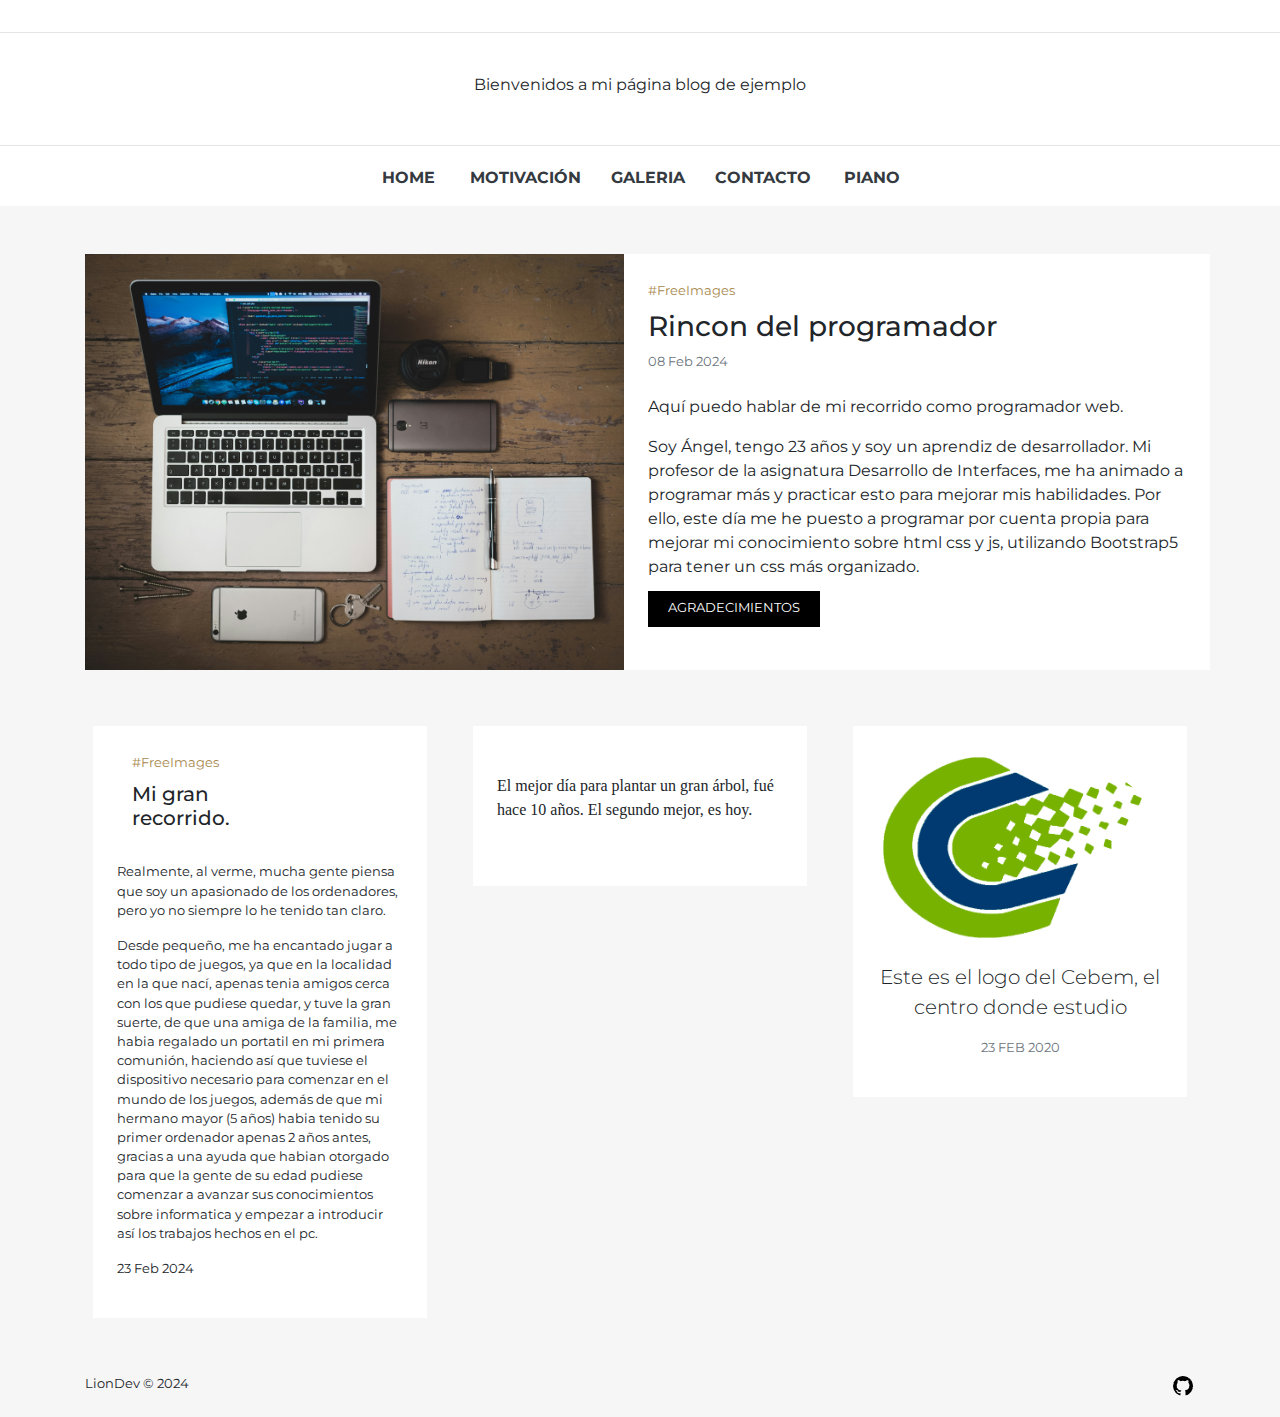
==== index.html @ 09e410d2 "Proyecto con piano y pokemon" ====
<!DOCTYPE html>
<html lang="en">
  <head>
    <!-- Required meta tags -->
    <meta charset="utf-8" />
    <meta
      name="viewport"
      content="width=device-width, initial-scale=1, shrink-to-fit=no"
    />
    <!-- Bootstrap CSS -->
    <link
      rel="stylesheet"
      href="https://stackpath.bootstrapcdn.com/bootstrap/4.5.2/css/bootstrap.min.css"
      integrity="sha384-JcKb8q3iqJ61gNV9KGb8thSsNjpSL0n8PARn9HuZOnIxN0hoP+VmmDGMN5t9UJ0Z"
      crossorigin="anonymous"
    />
    <link
      rel="stylesheet"
      href="https://use.fontawesome.com/releases/v5.6.1/css/all.css"
      integrity="sha384-gfdkjb5BdAXd+lj+gudLWI+BXq4IuLW5IT+brZEZsLFm++aCMlF1V92rMkPaX4PP"
      crossorigin="anonymous"
    />
    <!-- Local CSS -->
    <link rel="stylesheet" href="css/style.css" />
    <title>Angel | Web</title>
  </head>

  <body>
    <header class="bg-white">
      <nav class="subnav navbar navbar-expand-sm navbar-light">
        <!-- Búsqueda Google -->
        <!-- Recuerda centrar como puedas la busqueda de google para así poder tener la pantalla clara y buscar como darle funcionalidad-->
        <!--
          <form class="form-inline ml-auto pt-2">
              <div class="container">
              <form method="GET" action="http://www.google.com/search">
                <table bgcolor="#FFFFFF">
                  <tr>
                    <td>
                      <a href="http://www.google.com/">
                        <img
                          src="http://www.google.com/logos/Logo_40wht.gif"
                          border="0"
                          alt="Google"
                          align="absmiddle"
                      /></a>
                      <input
                        type="text"
                        name="q"
                        size="31"
                        maxlength="255"
                        value=""
                      />
                      <input type="hidden" name="hl" value="es" />
                      <input
                        type="submit"
                        name="btnG"
                        value="Búsqueda Google"
                      />
                    </td>
                  </tr>
                </table>
              </form>
            </form>
          </div>
            -->
      </nav>
      <hr />
      <div class="container">
        <div class="logo pb-3 text-center">
          <br />
          <p>Bienvenidos a mi página blog de ejemplo</p>
        </div>
      </div>
      <hr />
      <div class="container">
        <nav id="navbar" class="text-uppercase pt-1 pb-3 w-50 m-auto">
          <div class="container">
            <div class="row text-center font-weight-light">
              <div class="col">
                <a href="index.html" class="text-dark font-weight-bold">Home</a>
              </div>
              <div class="col">
                <a href="motivacion.html" class="text-dark font-weight-bold"
                  >Motivación</a
                >
              </div>
              <div class="col">
                <a href="galeria.html" class="text-dark font-weight-bold"
                  >Galeria</a
                >
              </div>
              <div class="col">
                <a href="contacto.html" class="text-dark font-weight-bold"
                  >Contacto</a
                >
              </div>
              <div class="col">
                <a href="piano.html" class="text-dark font-weight-bold"
                  >Piano</a
                >
              </div>
            </div>
          </div>
        </nav>
      </div>
    </header>

    <div id="showcase" class="pt-5 pb-5">
      <div class="container">
        <div class="row">
          <div class="col pr-0">
            <img src="img/gallery-1.jpg" alt="" class="w-100" />
          </div>
          <div class="col bg-white p-4">
            <a href="galeria.html" class="small text-main pt-5">#FreeImages</a>
            <h3 class="pt-2">Rincon del programador</h3>
            <p class="small text-secondary pb-2">08 Feb 2024</p>
            <p>Aquí puedo hablar de mi recorrido como programador web.</p>
            <p>
              Soy Ángel, tengo 23 años y soy un aprendiz de desarrollador. Mi
              profesor de la asignatura Desarrollo de Interfaces, me ha animado
              a programar más y practicar esto para mejorar mis habilidades. Por
              ello, este día me he puesto a programar por cuenta propia para
              mejorar mi conocimiento sobre html css y js, utilizando Bootstrap5
              para tener un css más organizado. <a href=""></a>
            </p>
            <a href="post.html" class="bg-black pt-2">Agradecimientos</a>
          </div>
        </div>
      </div>
    </div>
    <div id="features">
      <div class="container">
        <div class="row">
          <div class="col-lg-4 col-md-4 col-sm-12">
            <div class="row bg-white m-2 p-4">
              <div class="col-lg-8 col-md-8 col-sm-8">
                <a href="galeria.html" class="small text-main pt-2"
                  >#FreeImages</a
                >
                <h5 class="pt-2 medium">Mi gran recorrido.</h5>
              </div>
              <p class="pt-4 small">
                Realmente, al verme, mucha gente piensa que soy un apasionado de
                los ordenadores, pero yo no siempre lo he tenido tan claro.
              </p>
              <p class="small">
                Desde pequeño, me ha encantado jugar a todo tipo de juegos, ya
                que en la localidad en la que nací, apenas tenia amigos cerca
                con los que pudiese quedar, y tuve la gran suerte, de que una
                amiga de la familia, me habia regalado un portatil en mi primera
                comunión, haciendo así que tuviese el dispositivo necesario para
                comenzar en el mundo de los juegos, además de que mi hermano
                mayor (5 años) habia tenido su primer ordenador apenas 2 años
                antes, gracias a una ayuda que habian otorgado para que la gente
                de su edad pudiese comenzar a avanzar sus conocimientos sobre
                informatica y empezar a introducir así los trabajos hechos en el
                pc.
              </p>
              <p class="small">23 Feb 2024</p>
            </div>
          </div>
          <div class="col-lg-4 col-md-4 col-sm-12">
            <div class="bg-white m-2 p-4">
              <i class="fas fa-quote-left fa-4x text-main mt-5 p-5"></i>
              <br />
              <div class="d-flex justify-content-center">
                <p style="font-family: cursive">
                  El mejor día para plantar un gran árbol, fué hace 10 años. El
                  segundo mejor, es hoy.
                </p>
              </div>
              <br />
              <div class="text-right">
                <i class="fas fa-quote-right fa-4x text-main"></i>
              </div>
            </div>
          </div>
          <div class="col-lg-4 col-md-4 col-sm-12">
            <div class="bg-white m-2 p-4">
              <img
                src="img/profile.jpg"
                alt=""
                class="rounded-circle w-100 pt2"
              />
              <p class="lead text-center pt-3">
                Este es el logo del Cebem, el centro donde estudio
              </p>
              <p class="text-secondary text-center text-uppercase small">
                23 Feb 2020
              </p>
            </div>
          </div>
        </div>
      </div>
    </div>
    <footer class="pt-5 pb-2 small">
      <div class="container">
        <div class="row">
          <div class="col-3">
            <p>LionDev &copy; 2024</p>
          </div>
          <div class="col-9 text-right">
            <a href="https://github.com/Lion1012" class="text-dark">
              <img
                src="[data-uri]"
              />
            </a>
            <!--link por si quisiese meter mi perfil de instagram.-->
            <!--<a href="#" class="text-dark"><i class="fab fa-instagram"></i></a>-->
          </div>
        </div>
      </div>
    </footer>

    <!-- Mi JavaScript -->
    <!-- jQuery Popper.js y Bootstrap JS -->
    <script
      src="https://code.jquery.com/jquery-3.5.1.slim.min.js"
      integrity="sha384-DfXdz2htPH0lsSSs5nCTpuj/zy4C+OGpamoFVy38MVBnE+IbbVYUew+OrCXaRkfj"
      crossorigin="anonymous"
    ></script>
    <script
      src="https://cdn.jsdelivr.net/npm/popper.js@1.16.1/dist/umd/popper.min.js"
      integrity="sha384-9/reFTGAW83EW2RDu2S0VKaIzap3H66lZH81PoYlFhbGU+6BZp6G7niu735Sk7lN"
      crossorigin="anonymous"
    ></script>
    <script
      src="https://stackpath.bootstrapcdn.com/bootstrap/4.5.2/js/bootstrap.min.js"
      integrity="sha384-B4gt1jrGC7Jh4AgTPSdUtOBvfO8shuf57BaghqFfPlYxofvL8/KUEfYiJOMMV+rV"
      crossorigin="anonymous"
    ></script>
  </body>
</html>
---- css/style.css ----
@import url("https://fonts.googleapis.com/css2?family=Roboto:wght@100;300;400;500;700;900&display=swap");
@import url("https://fonts.googleapis.com/css2?family=Montserrat:wght@100;200;300;400;500;600;700;800;900&display=swap");
/* Smartphones */
/* Tablet */
/* Normal */
/* Widescreen */
/* Landscape */
html,
body {
  font-family: "Montserrat", sans-serif;
  background: #f6f6f6;
}

.bg-black {
  background: #000;
  color: #fff;
  padding: 12px 20px;
  font-size: 13px;
  text-transform: uppercase;
}

.text-main {
  color: #a8894d;
}

.btn-main,
.bg-main {
  background: #a8894d;
  color: #fff;
}

/*# sourceMappingURL=style.css.map */

/* Estilos piano */
.key {
  height:22em;
  width:38em;
  margin:5em auto;
  padding:3em 0 0 3em;
  position:relative;
  border:1px solid #160801;
  border-radius:1em;
  background:linear-gradient(to bottom right,rgba(0,0,0,0.3),rgba(0,0,0,0)),url(https://s3-us-west-2.amazonaws.com/s.cdpn.io/187/vwood.png);
  box-shadow:0 0 50px rgba(0,0,0,0.5) inset,0 1px rgba(212,152,125,0.2) inset,0 5px 15px rgba(0,0,0,0.5)
}

.key button {
  margin:0;
  padding:0;
  list-style:none;
  position:relative;
  float:left
}

.key .white {
  height:16em;
  width:4em;
  z-index:1;
  border-left:1px solid #bbb;
  border-bottom:1px solid #bbb;
  border-radius:0 0 5px 5px;
  box-shadow:-1px 0 0 rgba(255,255,255,0.8) inset,0 0 5px #ccc inset,0 0 3px rgba(0,0,0,0.2);
  background:linear-gradient(to bottom,#eee 0%,#fff 100%)
}

.key .white:active {
  border-top:1px solid #777;
  border-left:1px solid #999;
  border-bottom:1px solid #999;
  box-shadow:2px 0 3px rgba(0,0,0,0.1) inset,-5px 5px 20px rgba(0,0,0,0.2) inset,0 0 3px rgba(0,0,0,0.2);
  background:linear-gradient(to bottom,#fff 0%,#e9e9e9 100%)
}

.black {
  height:8em;
  width:2em;
  margin:0 0 0 -1em;
  z-index:2;
  color:white;
  border:1px solid #000;
  border-radius:0 0 3px 3px;
  box-shadow:-1px -1px 2px rgba(255,255,255,0.2) inset,0 -5px 2px 3px rgba(0,0,0,0.6) inset,0 2px 4px rgba(0,0,0,0.5);
  background:linear-gradient(45deg,#222 0%,#555 100%)
}

.black:active {
  box-shadow:-1px -1px 2px rgba(255,255,255,0.2) inset,0 -2px 2px 3px rgba(0,0,0,0.6) inset,0 1px 2px rgba(0,0,0,0.5);
  background:linear-gradient(to right,#444 0%,#222 100%)
}

.a,.g,.f,.d,.c {
  margin:0 0 0 -1em;
}

.key button:first-child {
  border-radius:5px 0 5px 5px
}

.key button:last-child {
  border-radius:0 5px 5px 5px
}
h1{
  text-align: center;
  margin-top: 40px;
}
.boton {
  color: #fff;
  border-radius: 8px;
  border: 1px solid transparent;
  padding: 0.6em 1.2em;
  font-size: 1em;
  font-weight: 500;
  font-family: inherit;
  background-color: #1a1a1a;
  cursor: pointer;
  transition: border-color 0.25s;
}
.boton:hover{
  border-color: #646cff;
}
.boton:focus,
.boton:focus-visible {
  outline: 4px auto -webkit-focus-ring-color;
}

.botones{
  display: flex;
  gap: 10px;
  justify-content: center;
  align-items: center;
  margin-top: 20px;
}

.pokemonCard {
  display: flex;
  flex-direction: column;
  align-items: center;
  justify-content: center;
  gap: 10px;
  padding: 20px;
  border-radius: 10px;
  box-shadow: 0 0 10px rgba(0, 0, 0, 0.1);
  background-color: #fff;
  margin: 20px;
  text-align: center;
}
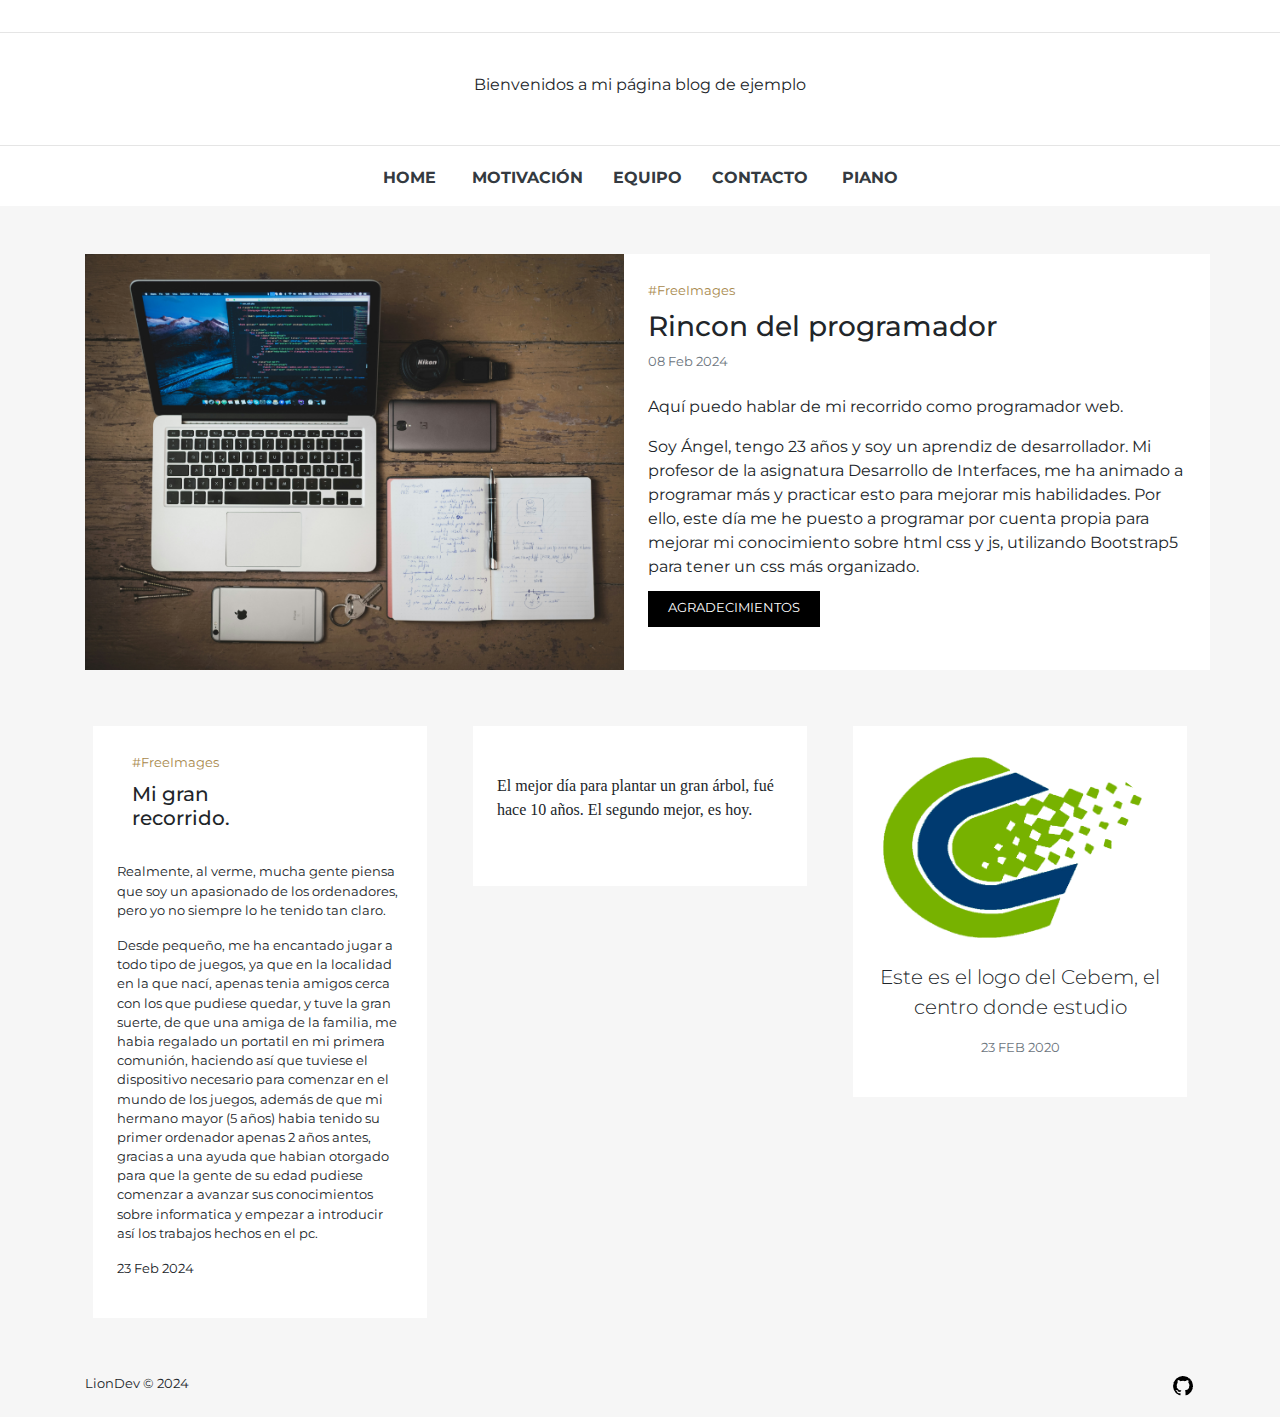
==== commit 81b1f7ef: "ultimos retoques" ====
--- a/index.html
+++ b/index.html
@@ -28,42 +28,6 @@
   <body>
     <header class="bg-white">
       <nav class="subnav navbar navbar-expand-sm navbar-light">
-        <!-- Búsqueda Google -->
-        <!-- Recuerda centrar como puedas la busqueda de google para así poder tener la pantalla clara y buscar como darle funcionalidad-->
-        <!--
-          <form class="form-inline ml-auto pt-2">
-              <div class="container">
-              <form method="GET" action="http://www.google.com/search">
-                <table bgcolor="#FFFFFF">
-                  <tr>
-                    <td>
-                      <a href="http://www.google.com/">
-                        <img
-                          src="http://www.google.com/logos/Logo_40wht.gif"
-                          border="0"
-                          alt="Google"
-                          align="absmiddle"
-                      /></a>
-                      <input
-                        type="text"
-                        name="q"
-                        size="31"
-                        maxlength="255"
-                        value=""
-                      />
-                      <input type="hidden" name="hl" value="es" />
-                      <input
-                        type="submit"
-                        name="btnG"
-                        value="Búsqueda Google"
-                      />
-                    </td>
-                  </tr>
-                </table>
-              </form>
-            </form>
-          </div>
-            -->
       </nav>
       <hr />
       <div class="container">
@@ -86,8 +50,8 @@
                 >
               </div>
               <div class="col">
-                <a href="galeria.html" class="text-dark font-weight-bold"
-                  >Galeria</a
+                <a href="equipopokemon.html" class="text-dark font-weight-bold"
+                  >Equipo</a
                 >
               </div>
               <div class="col">
@@ -113,7 +77,7 @@
             <img src="img/gallery-1.jpg" alt="" class="w-100" />
           </div>
           <div class="col bg-white p-4">
-            <a href="galeria.html" class="small text-main pt-5">#FreeImages</a>
+            <a href="www.unsplash.com" class="small text-main pt-5">#FreeImages</a>
             <h3 class="pt-2">Rincon del programador</h3>
             <p class="small text-secondary pb-2">08 Feb 2024</p>
             <p>Aquí puedo hablar de mi recorrido como programador web.</p>
@@ -136,7 +100,7 @@
           <div class="col-lg-4 col-md-4 col-sm-12">
             <div class="row bg-white m-2 p-4">
               <div class="col-lg-8 col-md-8 col-sm-8">
-                <a href="galeria.html" class="small text-main pt-2"
+                <a href="www.unsplash.com" class="small text-main pt-2"
                   >#FreeImages</a
                 >
                 <h5 class="pt-2 medium">Mi gran recorrido.</h5>
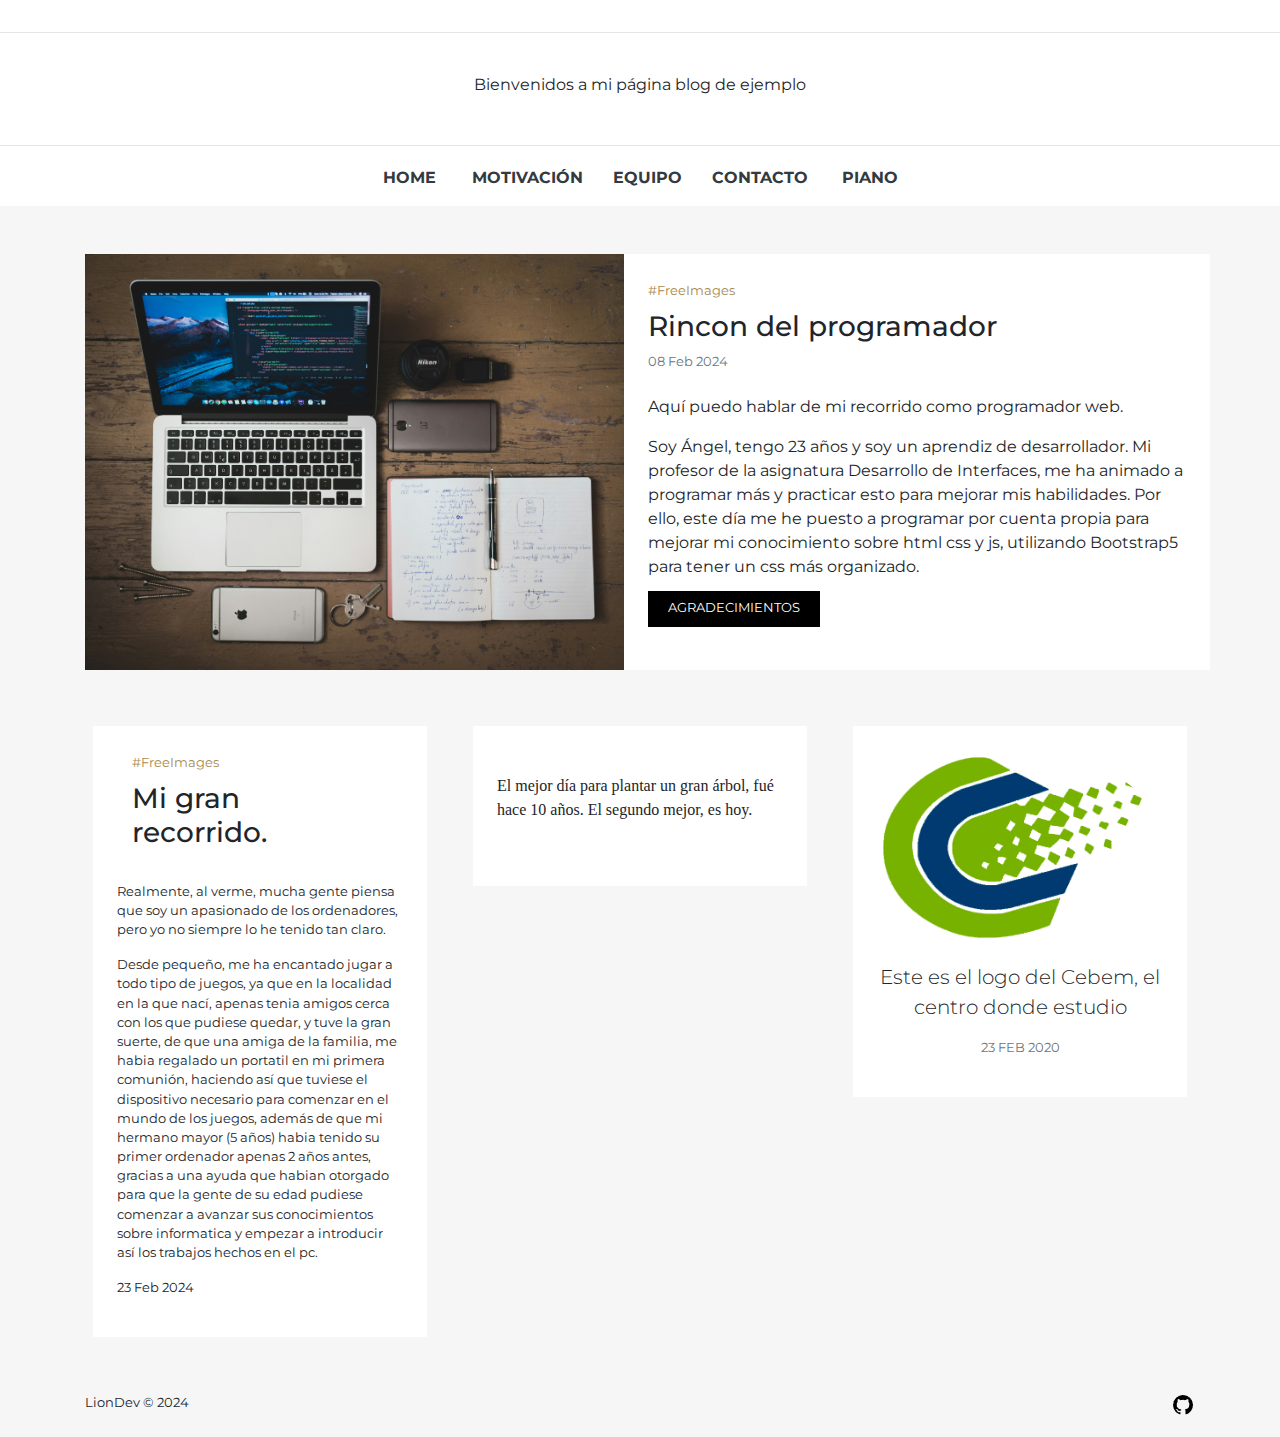
==== commit 1fe4229c: "arreglos accesibilidad con wave" ====
--- a/index.html
+++ b/index.html
@@ -1,5 +1,5 @@
 <!DOCTYPE html>
-<html lang="en">
+<html lang="es">
   <head>
     <!-- Required meta tags -->
     <meta charset="utf-8" />
@@ -77,7 +77,7 @@
             <img src="img/gallery-1.jpg" alt="" class="w-100" />
           </div>
           <div class="col bg-white p-4">
-            <a href="www.unsplash.com" class="small text-main pt-5">#FreeImages</a>
+            <a href="https://unsplash.com/es" class="small text-main pt-5">#FreeImages</a>
             <h3 class="pt-2">Rincon del programador</h3>
             <p class="small text-secondary pb-2">08 Feb 2024</p>
             <p>Aquí puedo hablar de mi recorrido como programador web.</p>
@@ -87,7 +87,7 @@
               a programar más y practicar esto para mejorar mis habilidades. Por
               ello, este día me he puesto a programar por cuenta propia para
               mejorar mi conocimiento sobre html css y js, utilizando Bootstrap5
-              para tener un css más organizado. <a href=""></a>
+              para tener un css más organizado.
             </p>
             <a href="post.html" class="bg-black pt-2">Agradecimientos</a>
           </div>
@@ -100,10 +100,10 @@
           <div class="col-lg-4 col-md-4 col-sm-12">
             <div class="row bg-white m-2 p-4">
               <div class="col-lg-8 col-md-8 col-sm-8">
-                <a href="www.unsplash.com" class="small text-main pt-2"
+                <a href="https://unsplash.com/es" class="small text-main pt-2"
                   >#FreeImages</a
                 >
-                <h5 class="pt-2 medium">Mi gran recorrido.</h5>
+                <h3 class="pt-2 medium">Mi gran recorrido.</h3>
               </div>
               <p class="pt-4 small">
                 Realmente, al verme, mucha gente piensa que soy un apasionado de
